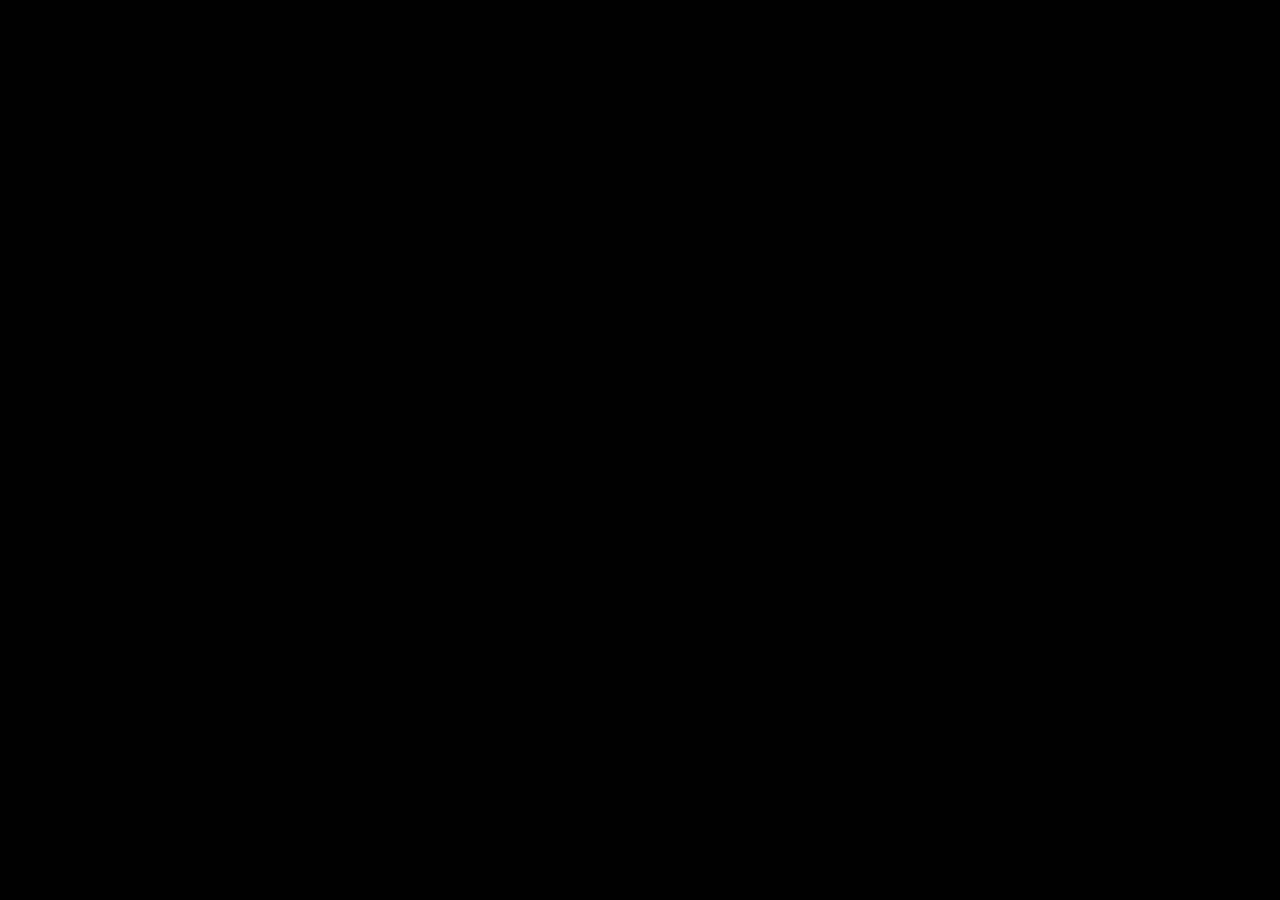
==== bp.html @ ad4a4677 "Add files via upload" ====
<!DOCTYPE html>
<html lang="ko">
<head>
<meta charset="UTF-8">
<title>GSAP + Three.js</title>

<script src="https://cdnjs.cloudflare.com/ajax/libs/three.js/r128/three.min.js"></script>
<script src="https://cdnjs.cloudflare.com/ajax/libs/gsap/3.12.2/gsap.min.js"></script>

<style>
body {
  margin: 0;
  overflow: hidden;
  background: black;
}

canvas {
  display: block;
}
</style>
</head>

<body>

<script>
//////////////////////////////////
// 기본 Three.js 세팅
//////////////////////////////////
const scene = new THREE.Scene();

const camera = new THREE.PerspectiveCamera(
  75,
  window.innerWidth / window.innerHeight,
  0.1,
  1000
);

camera.position.z = 2;

const renderer = new THREE.WebGLRenderer({ antialias: true });
renderer.setSize(window.innerWidth, window.innerHeight);
document.body.appendChild(renderer.domElement);

//////////////////////////////////
// 텍스처 (이미지)
//////////////////////////////////
const textureLoader = new THREE.TextureLoader();
const texture = textureLoader.load("https://picsum.photos/800/600");

//////////////////////////////////
// Shader (핵심)
//////////////////////////////////
const material = new THREE.ShaderMaterial({
  uniforms: {
    uTexture: { value: texture },
    uMouse: { value: new THREE.Vector2(0.5, 0.5) }
  },

  vertexShader: `
    varying vec2 vUv;
    uniform vec2 uMouse;

    void main() {
      vUv = uv;

      vec3 pos = position;

      float dist = distance(uv, uMouse);
      pos.z += sin(dist * 10.0) * 0.1;

      gl_Position = projectionMatrix * modelViewMatrix * vec4(pos, 1.0);
    }
  `,

  fragmentShader: `
    uniform sampler2D uTexture;
    varying vec2 vUv;

    void main() {
      vec4 color = texture2D(uTexture, vUv);
      gl_FragColor = color;
    }
  `
});

//////////////////////////////////
// Plane
//////////////////////////////////
const geometry = new THREE.PlaneGeometry(2, 1.5, 32, 32);
const plane = new THREE.Mesh(geometry, material);
scene.add(plane);

//////////////////////////////////
// 마우스 인터랙션 (GSAP 연결)
//////////////////////////////////
window.addEventListener("mousemove", (e) => {
  let x = e.clientX / window.innerWidth;
  let y = 1.0 - e.clientY / window.innerHeight;

  gsap.to(material.uniforms.uMouse.value, {
    x: x,
    y: y,
    duration: 0.5
  });
});

//////////////////////////////////
// 렌더 루프
//////////////////////////////////
function animate() {
  requestAnimationFrame(animate);

  plane.rotation.y += 0.002;

  renderer.render(scene, camera);
}

animate();

//////////////////////////////////
// 반응형
//////////////////////////////////
window.addEventListener("resize", () => {
  renderer.setSize(window.innerWidth, window.innerHeight);
  camera.aspect = window.innerWidth / window.innerHeight;
  camera.updateProjectionMatrix();
});
</script>

</body>
</html>
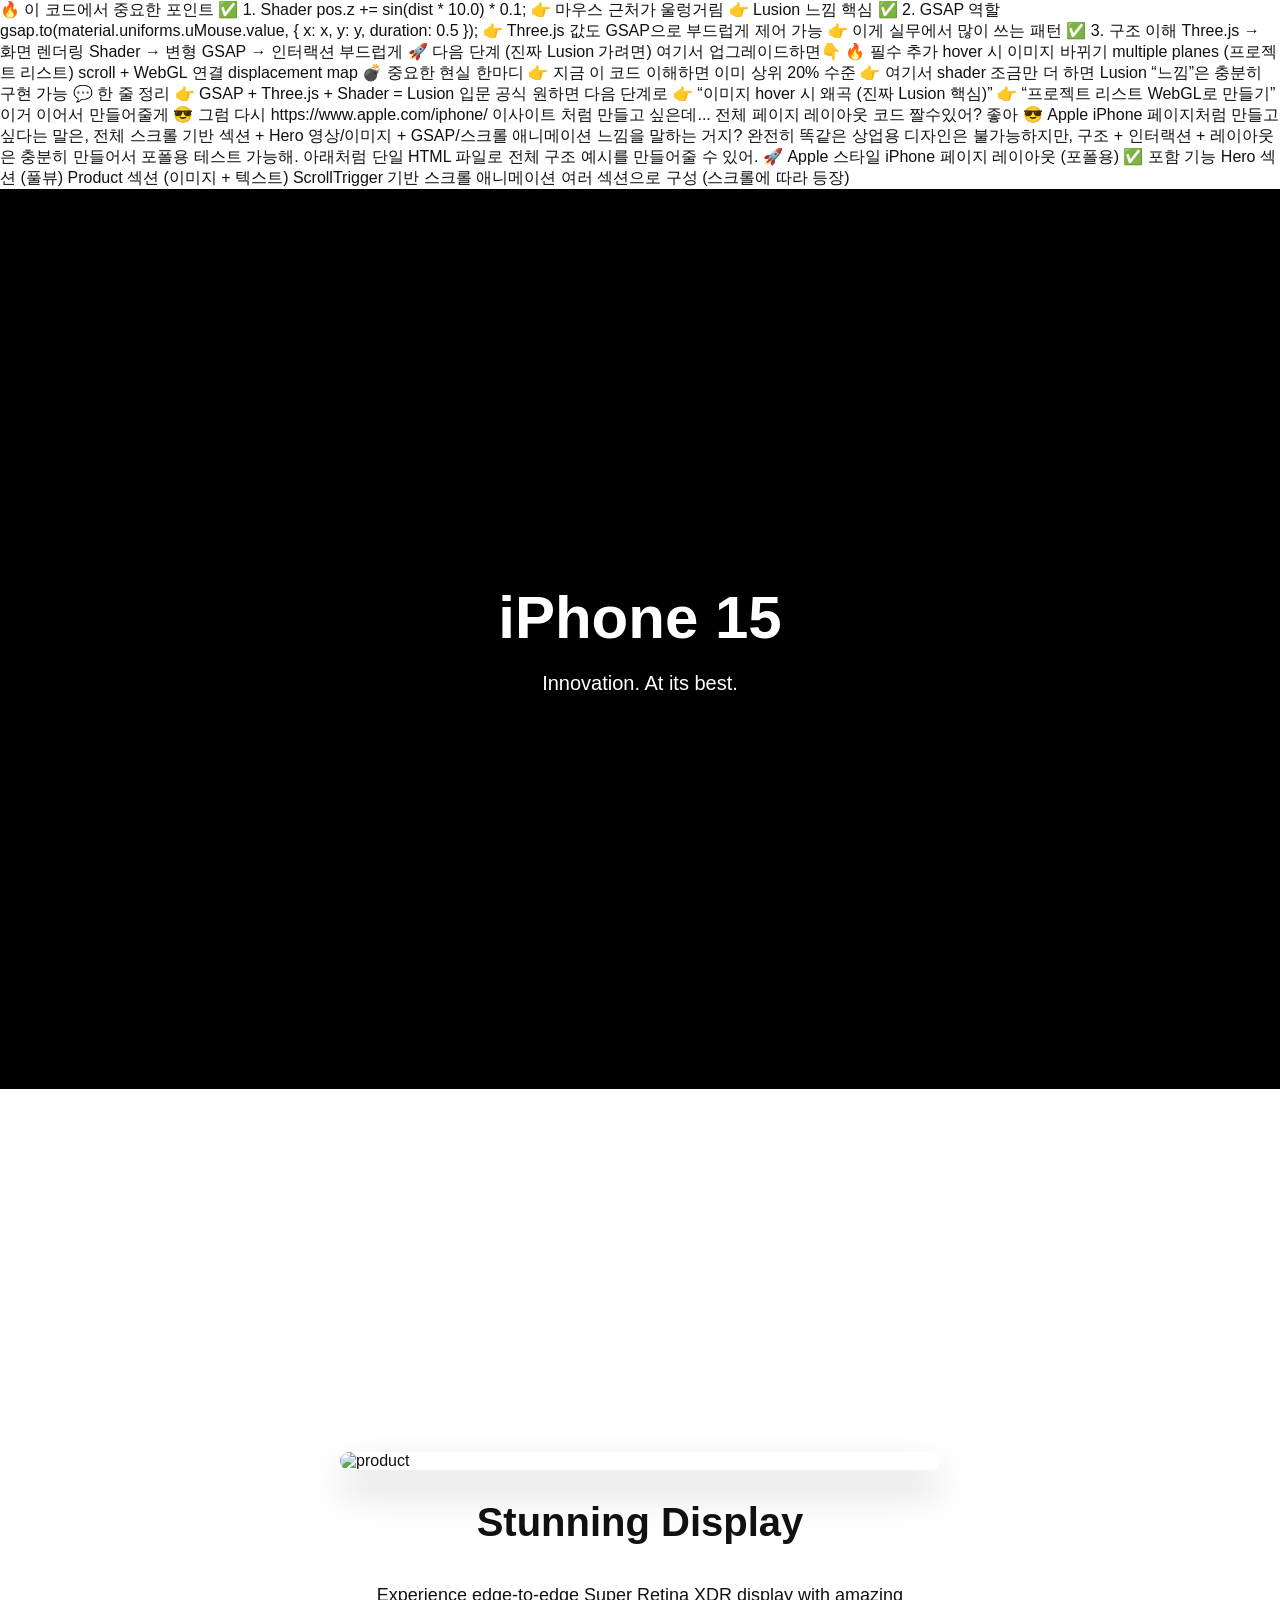
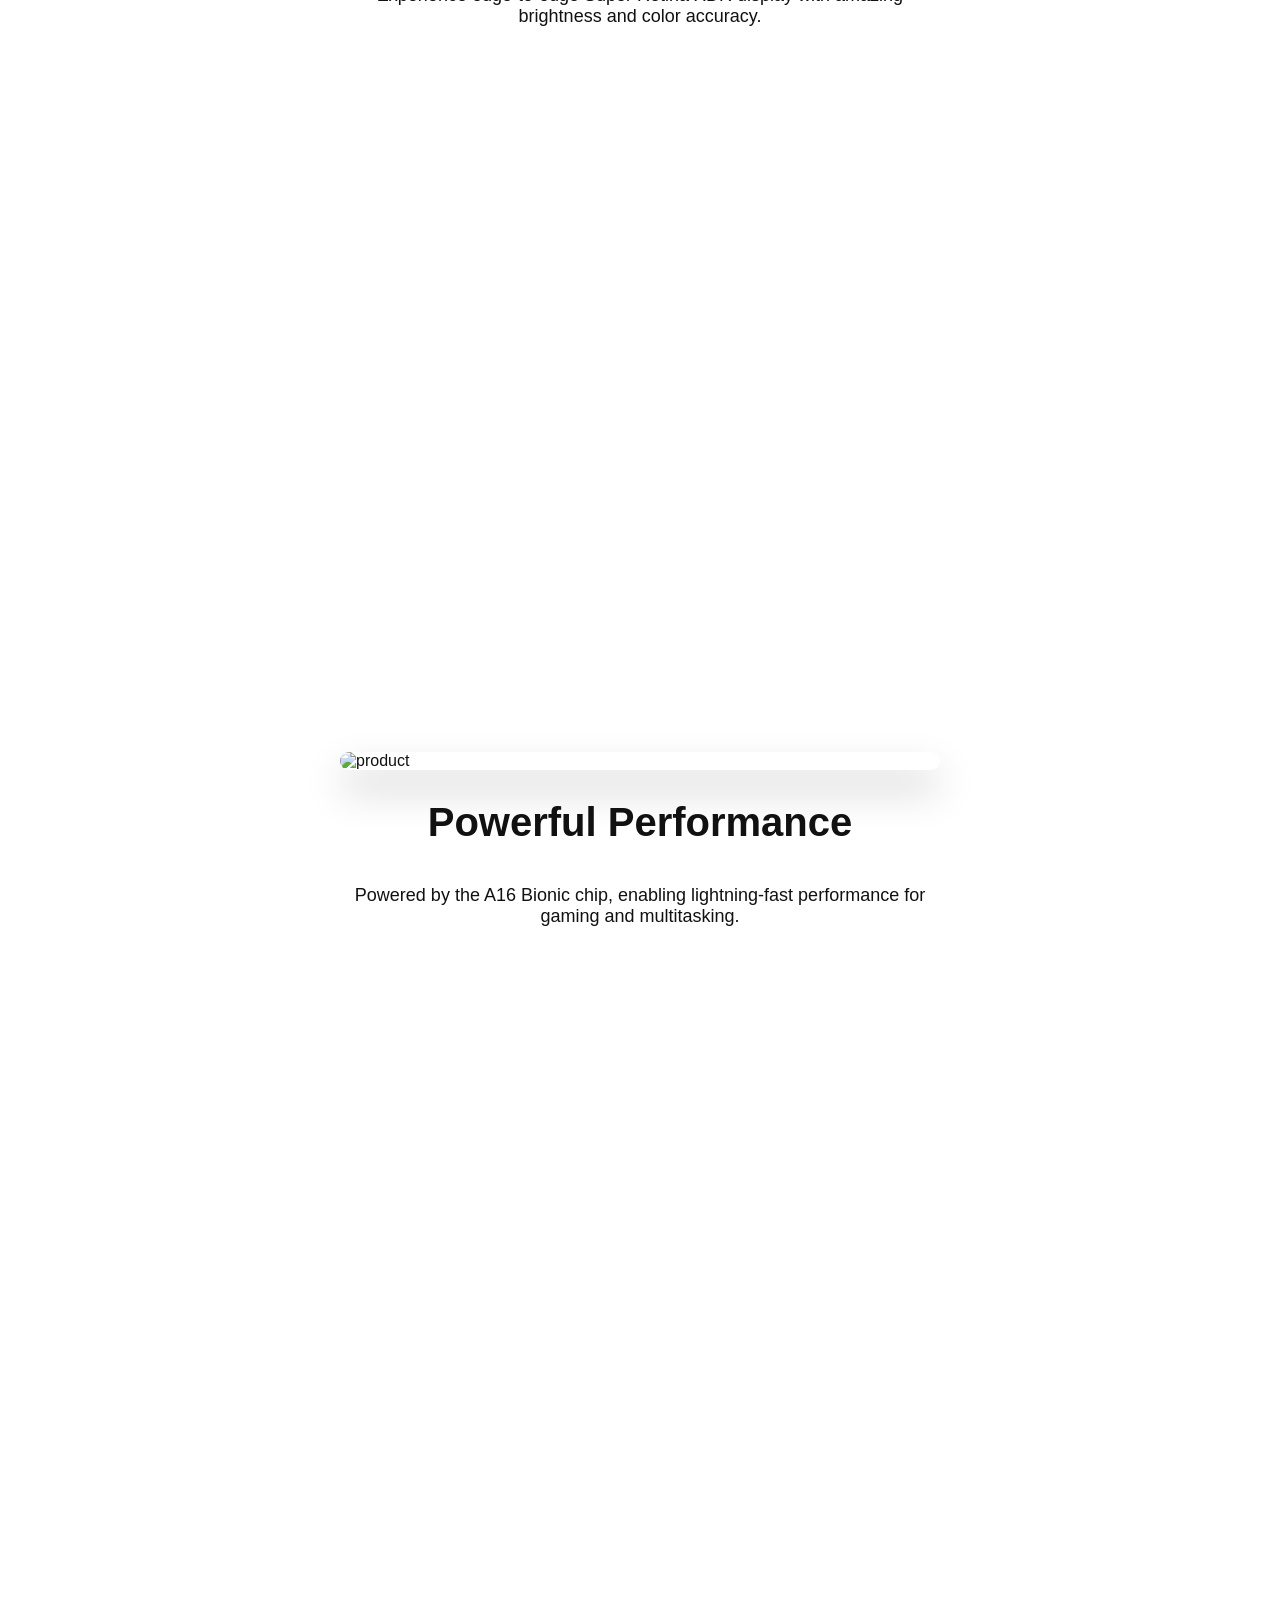
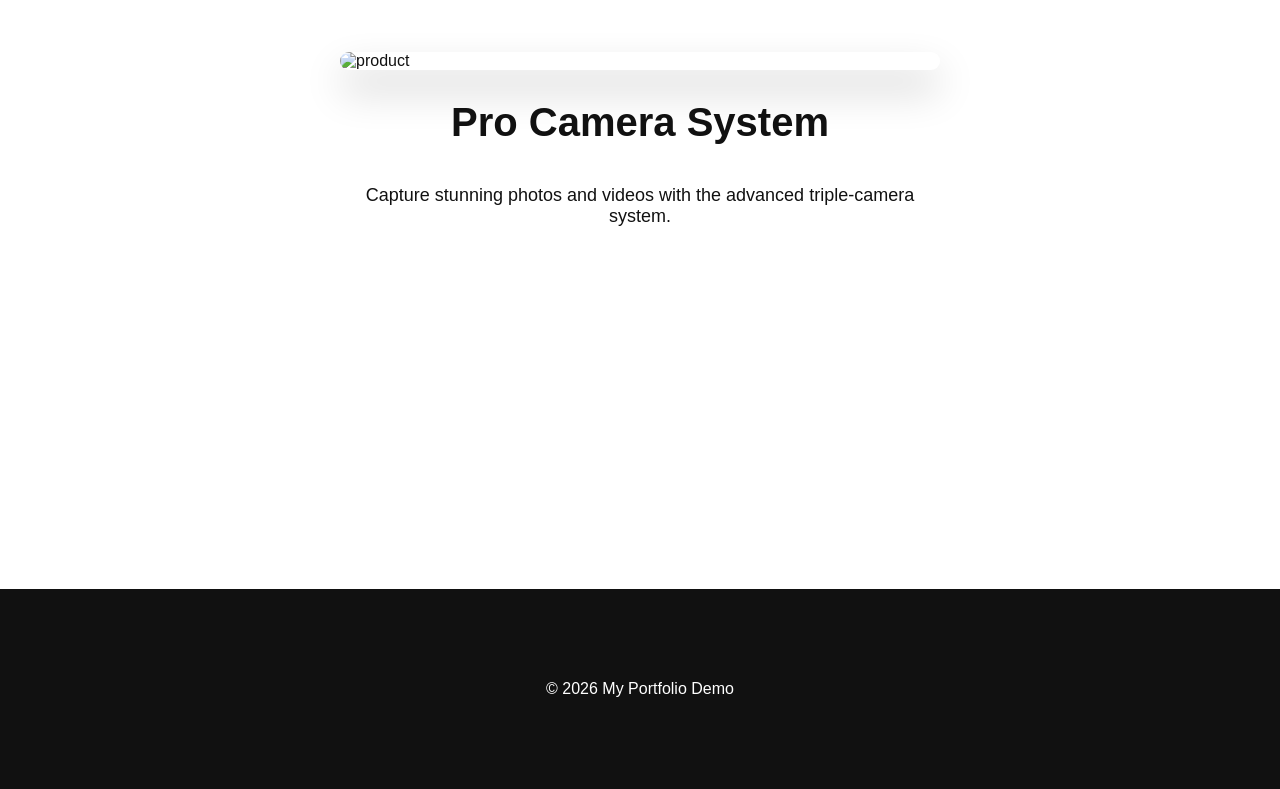
==== commit 3dc30463: "Add files via upload" ====
--- a/bp.html
+++ b/bp.html
@@ -128,4 +128,177 @@
 </script>
 
 </body>
+</html>
+🔥 이 코드에서 중요한 포인트
+✅ 1. Shader
+pos.z += sin(dist * 10.0) * 0.1;
+
+👉 마우스 근처가 울렁거림
+👉 Lusion 느낌 핵심
+
+✅ 2. GSAP 역할
+gsap.to(material.uniforms.uMouse.value, {
+  x: x,
+  y: y,
+  duration: 0.5
+});
+
+👉 Three.js 값도 GSAP으로 부드럽게 제어 가능
+👉 이게 실무에서 많이 쓰는 패턴
+
+✅ 3. 구조 이해
+
+Three.js → 화면 렌더링
+
+Shader → 변형
+
+GSAP → 인터랙션 부드럽게
+
+🚀 다음 단계 (진짜 Lusion 가려면)
+
+여기서 업그레이드하면👇
+
+🔥 필수 추가
+
+hover 시 이미지 바뀌기
+
+multiple planes (프로젝트 리스트)
+
+scroll + WebGL 연결
+
+displacement map
+
+💣 중요한 현실 한마디
+
+👉 지금 이 코드 이해하면
+이미 상위 20% 수준
+
+👉 여기서 shader 조금만 더 하면
+Lusion “느낌”은 충분히 구현 가능
+
+💬 한 줄 정리
+
+👉
+GSAP + Three.js + Shader = Lusion 입문 공식
+
+원하면 다음 단계로
+👉 “이미지 hover 시 왜곡 (진짜 Lusion 핵심)”
+👉 “프로젝트 리스트 WebGL로 만들기”
+
+이거 이어서 만들어줄게 😎
+
+그럼 다시 https://www.apple.com/iphone/   이사이트 처럼 만들고 싶은데... 전체 페이지 레이아웃 코드 짤수있어?
+
+좋아 😎
+Apple iPhone 페이지처럼 만들고 싶다는 말은, 전체 스크롤 기반 섹션 + Hero 영상/이미지 + GSAP/스크롤 애니메이션 느낌을 말하는 거지?
+완전히 똑같은 상업용 디자인은 불가능하지만, 구조 + 인터랙션 + 레이아웃은 충분히 만들어서 포폴용 테스트 가능해.
+
+아래처럼 단일 HTML 파일로 전체 구조 예시를 만들어줄 수 있어.
+
+🚀 Apple 스타일 iPhone 페이지 레이아웃 (포폴용)
+✅ 포함 기능
+
+Hero 섹션 (풀뷰)
+
+Product 섹션 (이미지 + 텍스트)
+
+ScrollTrigger 기반 스크롤 애니메이션
+
+여러 섹션으로 구성 (스크롤에 따라 등장)
+
+<!DOCTYPE html>
+<html lang="ko">
+<head>
+<meta charset="UTF-8">
+<meta name="viewport" content="width=device-width, initial-scale=1.0">
+<title>Apple iPhone Style Demo</title>
+
+<script src="https://cdnjs.cloudflare.com/ajax/libs/gsap/3.12.2/gsap.min.js"></script>
+<script src="https://cdnjs.cloudflare.com/ajax/libs/gsap/3.12.2/ScrollTrigger.min.js"></script>
+
+<style>
+  * {margin:0; padding:0; box-sizing:border-box; font-family:sans-serif;}
+  body {background:#fff; color:#111; overflow-x:hidden;}
+
+  section {position:relative; width:100%; min-height:100vh; display:flex; align-items:center; justify-content:center; flex-direction:column; padding:0 10%;}
+
+  /* Hero */
+  .hero {background:#000; color:#fff; height:100vh; justify-content:center; text-align:center;}
+  .hero h1 {font-size:60px; margin-bottom:20px;}
+  .hero p {font-size:20px;}
+
+  /* Product Section */
+  .product {display:flex; flex-direction:column; align-items:center; gap:30px; padding:100px 10%;}
+  .product img {width:80%; max-width:600px; border-radius:20px; box-shadow:0 20px 40px rgba(0,0,0,0.2);}
+  .product h2 {font-size:40px; margin-bottom:10px;}
+  .product p {font-size:18px; text-align:center; max-width:600px;}
+
+  /* Footer */
+  footer {height:200px; display:flex; align-items:center; justify-content:center; background:#111; color:#fff;}
+</style>
+</head>
+
+<body>
+
+<!-- HERO -->
+<section class="hero">
+  <h1>iPhone 15</h1>
+  <p>Innovation. At its best.</p>
+</section>
+
+<!-- PRODUCT SECTIONS -->
+<section class="product">
+  <img src="https://picsum.photos/600/400?1" alt="product">
+  <h2>Stunning Display</h2>
+  <p>Experience edge-to-edge Super Retina XDR display with amazing brightness and color accuracy.</p>
+</section>
+
+<section class="product">
+  <img src="https://picsum.photos/600/400?2" alt="product">
+  <h2>Powerful Performance</h2>
+  <p>Powered by the A16 Bionic chip, enabling lightning-fast performance for gaming and multitasking.</p>
+</section>
+
+<section class="product">
+  <img src="https://picsum.photos/600/400?3" alt="product">
+  <h2>Pro Camera System</h2>
+  <p>Capture stunning photos and videos with the advanced triple-camera system.</p>
+</section>
+
+<!-- FOOTER -->
+<footer>
+  &copy; 2026 My Portfolio Demo
+</footer>
+
+<script>
+gsap.registerPlugin(ScrollTrigger);
+
+// Hero 텍스트 등장
+gsap.from(".hero h1", {y:100, opacity:0, duration:1, ease:"power4.out"});
+gsap.from(".hero p", {y:50, opacity:0, duration:1, delay:0.3, ease:"power4.out"});
+
+// 각 제품 섹션 스크롤 등장
+document.querySelectorAll(".product").forEach((section, i)=>{
+  gsap.from(section.querySelector("img"), {
+    y:50, opacity:0, duration:1, scrollTrigger:{
+      trigger: section,
+      start: "top 80%",
+    }
+  });
+  gsap.from(section.querySelector("h2"), {
+    y:50, opacity:0, duration:0.8, delay:0.2, scrollTrigger:{
+      trigger: section,
+      start: "top 80%",
+    }
+  });
+  gsap.from(section.querySelector("p"), {
+    y:50, opacity:0, duration:0.8, delay:0.4, scrollTrigger:{
+      trigger: section,
+      start: "top 80%",
+    }
+  });
+});
+</script>
+
+</body>
 </html>
